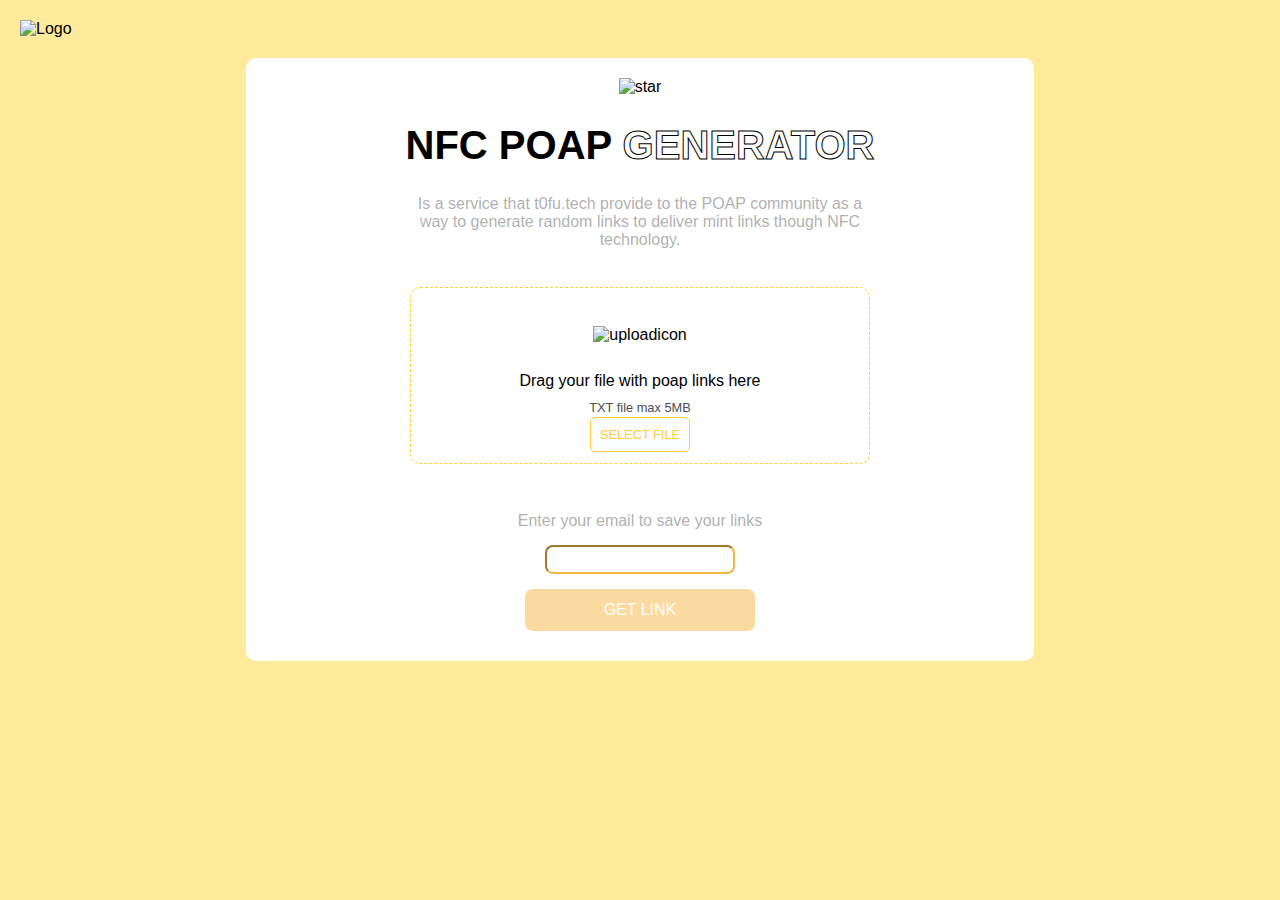
==== index.html @ eba18249 "Update index.html" ====
<!DOCTYPE html>
<html lang="en">

<head>
    <meta charset="UTF-8">
    <meta http-equiv="X-UA-Compatible" content="IE=edge">
    <meta name="viewport" content="width=device-width, initial-scale=1.0">
    <title>My Website</title>
    <link rel="stylesheet" type="text/css" href="style.css">
    <link rel="shortcut icon" href="img/favicon.png" type="image/x-icon">
</head>

<body>
    <nav>
        <img src="img/logo.png" alt="Logo">
    </nav>

    <main>
        <meta http-equiv="Permissions-Policy" content="interest-cohort=()">
        <div class="box">
            <img src="img/start.png" alt="star">

            <h1>NFC POAP
                <A> GENERATOR </A>
            </h1>
            <p>
                Is a service that t0fu.tech provide to the
                POAP community as a way to generate random links
                to deliver mint links though NFC technology.
            </p>
            <div class="drag-Area">
                <img src="img/upload.png" alt="uploadicon" href="#">
                <header id="dragText">Drag your file with poap links here</header>
                <h6> TXT file max 5MB </h6>
                <input type="file" id="upload" style="display: none;">
                <label class="upload-button" for="upload">SELECT FILE</label>
            </div>
            <div class="email">
                <p>Enter your email to save your links</p>
                <input type="email" name="email" id="email">
                <button class="getlink" id="btn"> GET LINK </button>
            </div>
        </div>
    </main>

    <footer>

    </footer>
</body>
<script>const dropArea = document.querySelector(".drag-Area");
dragText = dropArea.querySelector("header");
button = dropArea.querySelector("button");
input = dropArea.querySelector("input");


let file;
let emails = [];

input.addEventListener("change", function () {
  file = this.files[0];
  showFile();
});

//user drag file over area//
dropArea.addEventListener("dragover", (event) => {
  event.preventDefault();
  dropArea.classList.add("active");
  dragText.textContent = "Release to Upload";
});

//user leave area without drop the file//
dropArea.addEventListener("dragleave", () => {
  dropArea.classList.remove("active");
  dragText.textContent = "Drag your file with poap links here";
});

//user drop the file on area//
dropArea.addEventListener("drop", (event) => {
  event.preventDefault();
  file = event.dataTransfer.files[0];
  showFile();
});

async function showFile() {
  let fileType = file.type;
  let validExtensions = ["text/plain"];
  if (validExtensions.includes(fileType)) {
    let fileReader = new FileReader();
    let textDecoder = new TextDecoder();
    fileReader.onload = function () {
      let buffer = fileReader.result;
      let text = textDecoder.decode(buffer);
      let lines = text.split('\n').map(line => line.trim());
      uploadFile(lines);
    }
    fileReader.readAsArrayBuffer(file);
  } else {
    alert("Please select a txt file.");
  }
}


async function uploadFile(url) {
  const linksArray = url;
  const linksMap = {
    'e-mail':"email",
    'links': linksArray
  };
  // starting the upload
  // for localhost you can use: http://localhost:5000 after semicolon is port number. 
  let response = await fetch('https://danieldecarvalho.pythonanywhere.com/gerenciador', {
    method: 'POST',
    headers: { 'Content-Type': 'application/json' },
    body: JSON.stringify(linksMap)
  });


  // upload finished
  if (response.status === 200 || response.status === 201) {
    alert("Uploaded successfully");
  } else {
    alert("Failed to upload");
  }
}


        // example {id:1592304983049, title: 'Deadpool', year: 2015}
        const addEmails = (ev)=>{
          ev.preventDefault();  //to stop the form submitting
          let email = {
              id: Date.now(),
              title: document.getElementById('email').value,
              
          }
          emails.push(email);
         // document.forms[0].reset(); // to clear the form for the next entries
          //document.querySelector('email').reset();

          //for display purposes only
           console.warn('added' , {emails} );
          let pre = document.querySelector('#msg pre');
          pre.textContent = '\n' + JSON.stringify(emails, '\t', 2); 

          //saving to localStorage
          localStorage.setItem('Emails', JSON.stringify(emails) );
      }
      document.addEventListener('DOMContentLoaded', ()=>{
          document.getElementById('btn').addEventListener('click', addEmails);
      });</script>
</body>

</html>
---- style.css ----
@font-face {
    font-family: 'Open Sans';
    src: url('helvetica.ttf');
  }
@import url();


body {
	margin: 0;
	padding: 0;
	font-family: sans-serif;
    background-color: #FFE99B;
}
.email {
    display: flex;
    flex-direction: column;
    align-items: center;
    border-radius: 10px;
    align-items: center;
}
.email input{
    padding: 0.3rem;
    margin: 0.3rem;
    border-radius: 8px;
    border-color: #f6b741;
}
.email p{
    padding: 10px;
}
nav {
	background-color: #FFE99B;
	padding: 20px;
}

nav img {
	max-width: 100%;
	height: auto;
}

main {
	display: flex;
	align-items: center;
	justify-content: center;
	min-height: 100%;
}

.box {
    position: flex;
    height: auto;
    width:60%;
    margin:0 10% 0 10%;
    align-items: center;
    background: #FFFFFF;
    border-radius: 10px;
	padding: 20px 10px;
	text-align: center;
}

@media screen and (max-width: 600px) {
    .box {
      flex-direction: column;
    }
  }

.box img {
    position: flex;
    max-width:100px;
    height: auto;
}

.box h1 {
    position: flex;
    font-family: 'Gill Sans', 'Gill Sans MT', Calibri, 'Trebuchet MS', sans-serif;
    font-style: normal;
    font-weight: bold;
    font-size: clamp(16px, 5vw , 40px);;

    text-align: center;

    color: #000000;
    }

a{
    position: flex;
    font-family: 'Gill Sans', 'Gill Sans MT', Calibri, 'Trebuchet MS', sans-serif;
    font-style: normal;
    font-weight: bold;
    font-size: clamp(16px, 5vw , 40px);
    -webkit-text-fill-color: white;
    -webkit-text-stroke-width: 1px;
    -webkit-text-stroke-color: black;

    text-align: center;

}


.box p {
    position: flex;
    width: 60%;
    margin: 0 auto;
    font-family: Arial, Helvetica, sans-serif;
    font-style: normal;
    font-size: clamp(10px, 2vw, 16px);
    color: rgba(47, 47, 47, 0.4);

    text-align: center;
}

.getlink {
        width: 30%;
        background-color: #f6b741;
        border: none;
        color: white;
        padding: 12px 24px;
        text-align: center;
        text-decoration: none;
        display: inline-block;
        font-size: 1rem;
        margin: 10px;
        cursor: pointer;
        border-radius: 8px;
        opacity: 50%;
      }
      
@media screen and (max-width: 768px) {
        .getlink {
          padding: 10px 20px;
          font-size: 14px;
          margin: 2px 1px;
          border-radius: 8px;
        }

        .box {
            width: 80%;

        }
      }


.box .drag-Area{
    position: flex;
    padding: 20px 0 20px 0;
    margin: 5% 20% 5% 20%;
    align-items: center;
    border:1px #FFCF34;
    border-style: dashed;
    border-radius: 10px;
    align-items: center;
}

.box div.active{
    border-style: solid;
}

.box div img{
    position: flex;
    margin: 2dvb;
    height: 35px;
    width: 44px;
    left: 1px;
    top: 6px;
    border-radius: 0px;
}

.box div header{
    position: flex;
    width: 60%;
    margin: 10px auto;
    font-family: Arial, Helvetica, sans-serif;
    font-style: normal;
    font-weight: 400;
    font-size: clamp(8px, 2vw, 16px);

    text-align: center;
    color: #000000; 
}

.box div h6{
    position: flex;
    width: 60%;
    margin: 0 auto;
    margin-bottom: 10px;
    font-family: 'helvetica';
    font-style: normal;
    font-weight: 400;
    font-size: clamp(8px, 1vw, 13px);

    text-align: center;

    color: #4e4d4d; 
}

.upload-button {
    margin: 5px 0 5px 0;
    padding: 0.7vmax;
	border-radius: 4px;
	font-size: clamp(8px, 1vw, 16px);
	cursor: pointer;
	transition: background-color 0.3s ease;
    color: rgba(255, 207, 52, 1);


    background: #FBFDFE;
    border: 1px solid #FFCF34;
    border-radius: 5px;
}

.upload-button:hover {
	background-color: #fef45d;
    color: #FBFDFE;
}
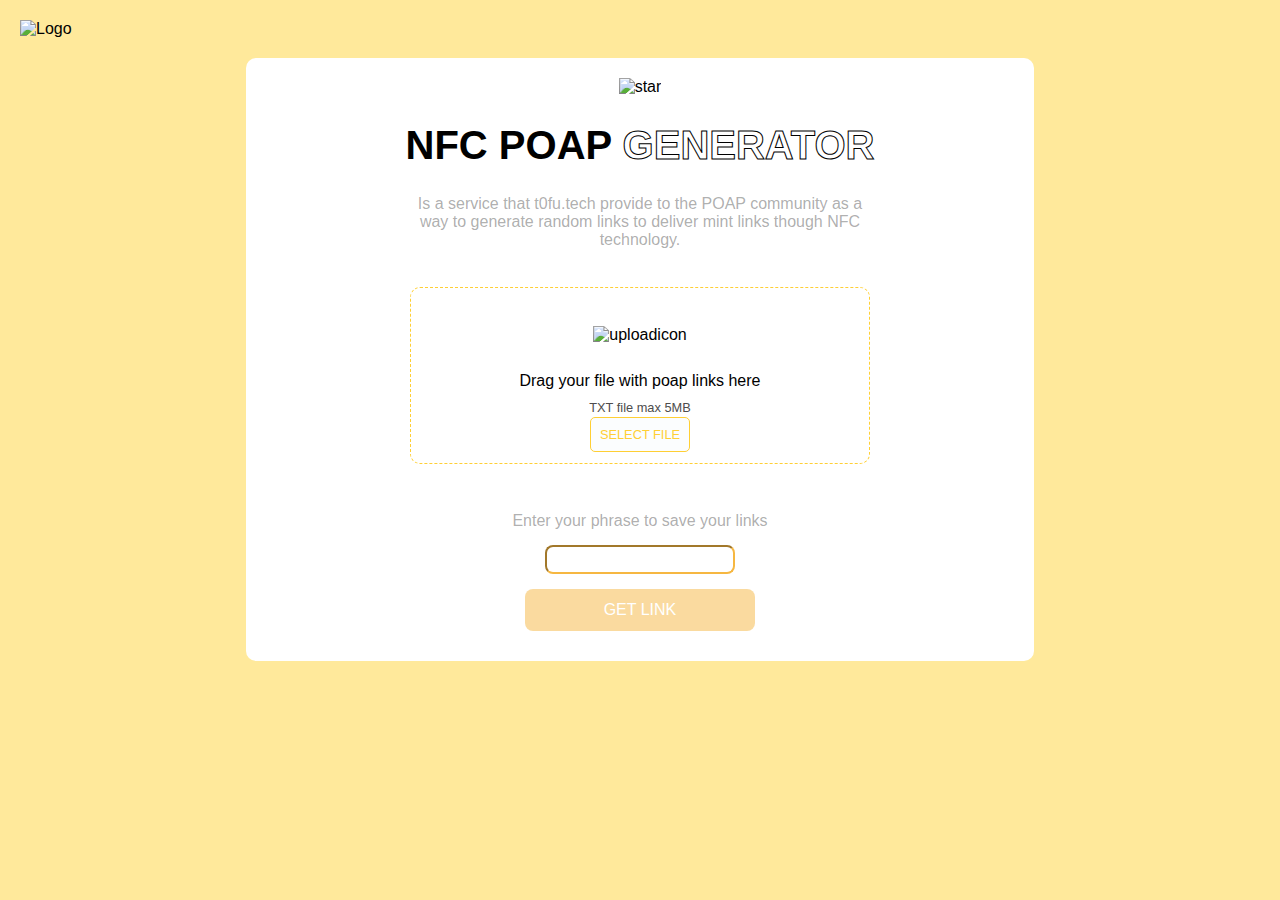
==== commit 3c66f5c2: "Update index.html" ====
--- a/index.html
+++ b/index.html
@@ -36,8 +36,8 @@
                 <label class="upload-button" for="upload">SELECT FILE</label>
             </div>
             <div class="email">
-                <p>Enter your email to save your links</p>
-                <input type="email" name="email" id="email">
+                <p>Enter your phrase to save your links</p>
+                <input type="text" name="phrase" id="phrase">
                 <button class="getlink" id="btn"> GET LINK </button>
             </div>
         </div>
@@ -47,106 +47,84 @@
 
     </footer>
 </body>
-<script>const dropArea = document.querySelector(".drag-Area");
-dragText = dropArea.querySelector("header");
-button = dropArea.querySelector("button");
-input = dropArea.querySelector("input");
+<script>
+  const dropArea = document.querySelector(".drag-Area");
+  const dragText = dropArea.querySelector("header");
+  const button = document.getElementById("btn");
+  const input = dropArea.querySelector("input");
+  const phraseInput = document.getElementById("phrase");
 
+  let file;
+  let linksArray = [];
 
-let file;
-let emails = [];
-
-input.addEventListener("change", function () {
-  file = this.files[0];
-  showFile();
-});
-
-//user drag file over area//
-dropArea.addEventListener("dragover", (event) => {
-  event.preventDefault();
-  dropArea.classList.add("active");
-  dragText.textContent = "Release to Upload";
-});
-
-//user leave area without drop the file//
-dropArea.addEventListener("dragleave", () => {
-  dropArea.classList.remove("active");
-  dragText.textContent = "Drag your file with poap links here";
-});
-
-//user drop the file on area//
-dropArea.addEventListener("drop", (event) => {
-  event.preventDefault();
-  file = event.dataTransfer.files[0];
-  showFile();
-});
-
-async function showFile() {
-  let fileType = file.type;
-  let validExtensions = ["text/plain"];
-  if (validExtensions.includes(fileType)) {
-    let fileReader = new FileReader();
-    let textDecoder = new TextDecoder();
-    fileReader.onload = function () {
-      let buffer = fileReader.result;
-      let text = textDecoder.decode(buffer);
-      let lines = text.split('\n').map(line => line.trim());
-      uploadFile(lines);
-    }
-    fileReader.readAsArrayBuffer(file);
-  } else {
-    alert("Please select a txt file.");
-  }
-}
-
-
-async function uploadFile(url) {
-  const linksArray = url;
-  const linksMap = {
-    'e-mail':"email",
-    'links': linksArray
-  };
-  // starting the upload
-  // for localhost you can use: http://localhost:5000 after semicolon is port number. 
-  let response = await fetch('https://danieldecarvalho.pythonanywhere.com/gerenciador', {
-    method: 'POST',
-    headers: { 'Content-Type': 'application/json' },
-    body: JSON.stringify(linksMap)
+  input.addEventListener("change", function () {
+    file = this.files[0];
+    showFile();
   });
 
+  //user drag file over area//
+  dropArea.addEventListener("dragover", (event) => {
+    event.preventDefault();
+    dropArea.classList.add("active");
+    dragText.textContent = "Release to Upload";
+  });
 
-  // upload finished
-  if (response.status === 200 || response.status === 201) {
-    alert("Uploaded successfully");
-  } else {
-    alert("Failed to upload");
+  //user leave area without drop the file//
+  dropArea.addEventListener("dragleave", () => {
+    dropArea.classList.remove("active");
+    dragText.textContent = "Drag your file with poap links here";
+  });
+
+  //user drop the file on area//
+  dropArea.addEventListener("drop", (event) => {
+    event.preventDefault();
+    file = event.dataTransfer.files[0];
+    showFile();
+  });
+
+  async function showFile() {
+    let fileType = file.type;
+    let validExtensions = ["text/plain"];
+    if (validExtensions.includes(fileType)) {
+      let fileReader = new FileReader();
+      fileReader.onload = function () {
+        let text = fileReader.result;
+        linksArray = text.split('\n').map(line => line.trim());
+      }
+      fileReader.readAsText(file);
+    } else {
+      alert("Please select a txt file.");
+    }
   }
-}
 
+  async function uploadFile() {
+    const selectedPhrase = phraseInput.value.trim();
+    if (!selectedPhrase) {
+      alert("Please enter a phrase.");
+      return;
+    }
 
-        // example {id:1592304983049, title: 'Deadpool', year: 2015}
-        const addEmails = (ev)=>{
-          ev.preventDefault();  //to stop the form submitting
-          let email = {
-              id: Date.now(),
-              title: document.getElementById('email').value,
-              
-          }
-          emails.push(email);
-         // document.forms[0].reset(); // to clear the form for the next entries
-          //document.querySelector('email').reset();
+    const linksMap = {
+      'frases': [selectedPhrase],
+      'links': linksArray
+    };
 
-          //for display purposes only
-           console.warn('added' , {emails} );
-          let pre = document.querySelector('#msg pre');
-          pre.textContent = '\n' + JSON.stringify(emails, '\t', 2); 
+    // starting the upload
+    // for localhost you can use: http://localhost:5000 after semicolon is port number. 
+    let response = await fetch('https://danieldecarvalho.pythonanywhere.com/gerenciador', {
+      method: 'POST',
+      headers: { 'Content-Type': 'application/json' },
+      body: JSON.stringify(linksMap)
+    });
 
-          //saving to localStorage
-          localStorage.setItem('Emails', JSON.stringify(emails) );
-      }
-      document.addEventListener('DOMContentLoaded', ()=>{
-          document.getElementById('btn').addEventListener('click', addEmails);
-      });</script>
-</body>
+    // upload finished
+    if (response.status === 200 || response.status === 201) {
+      alert("Uploaded successfully");
+    } else {
+      alert("Failed to upload");
+    }
+  }
 
+  button.addEventListener('click', uploadFile);
+</script>
 </html>
